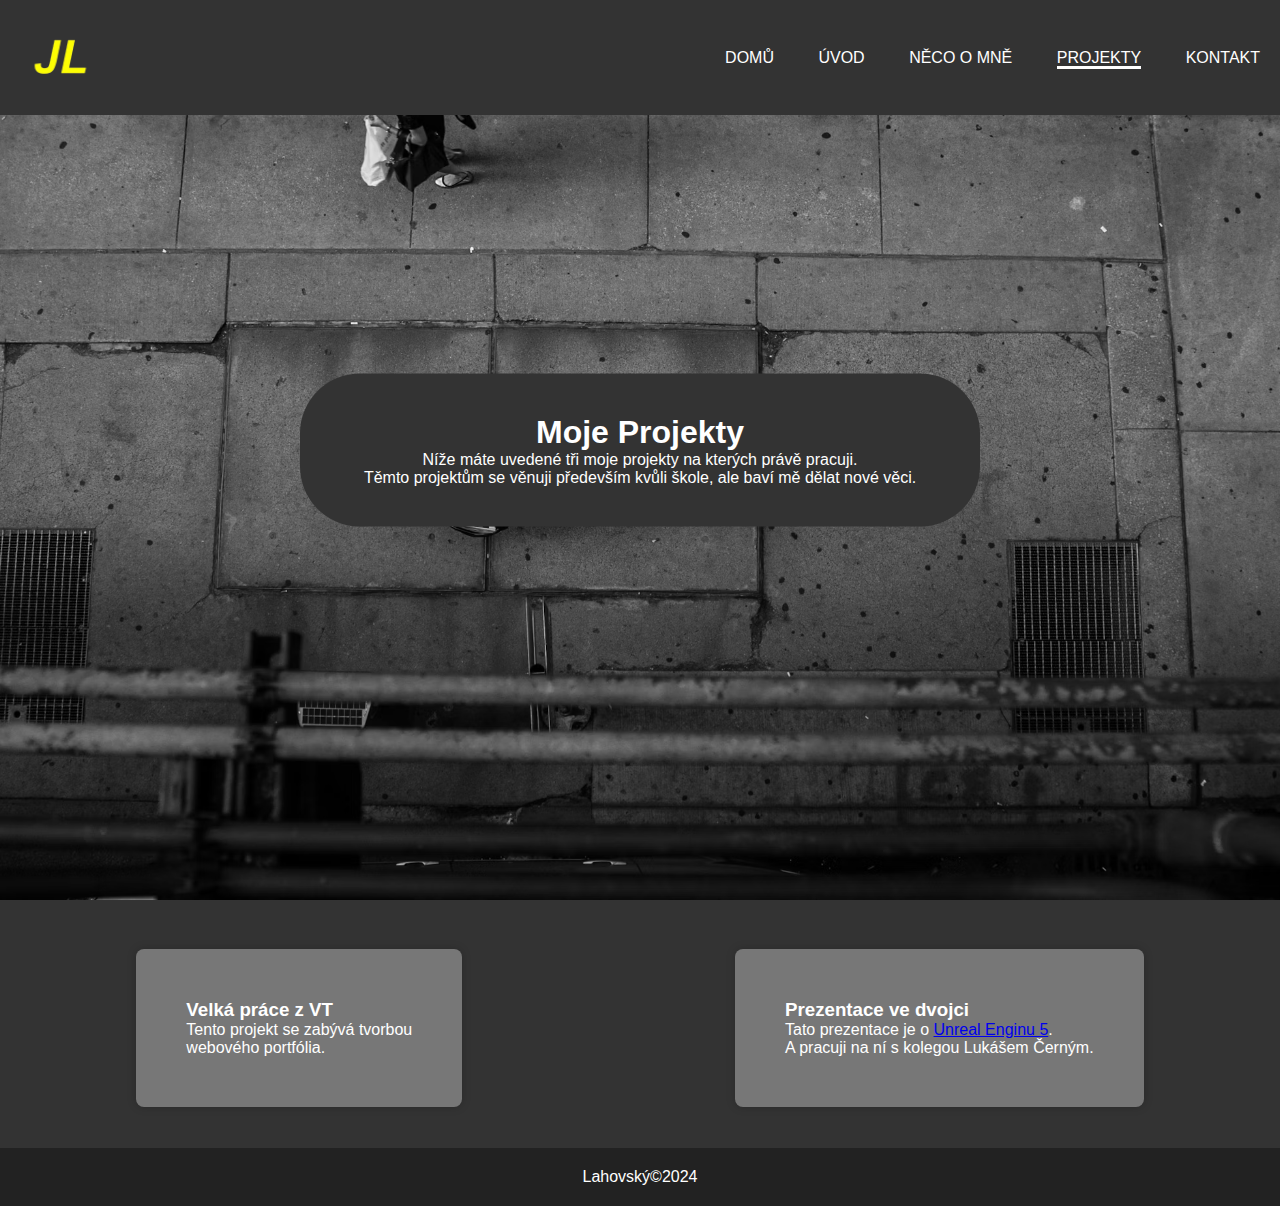
==== projekt.html @ 830ce5ba "Add files via upload" ====
<!DOCTYPE html>
<html lang="cs">
<head>
    <meta charset="UTF-8">
    <meta name="viewport" content="width=device-width, initial-scale=1.0">
    <title>Moje Webovka</title>
    <link rel="stylesheet" href="style.css">
</head>
<body>
    <div class="pozadí">
        <div class="navigace">
            <img src="unnamed-removebg-preview.png" class="logo">
            <!-- Hamburger menu -->
            <input type="checkbox" id="menu-toggle" class="menu-toggle">
            <label for="menu-toggle" class="hamburger-menu">
                &#9776; 
            </label>
            <ul class="nav-links">
                <li><a href="index.html">Domů</a></li>
                <li><a href="uvod.html">Úvod</a></li>
                <li><a href="omne.html">Něco o mně</a></li>
                <li><a href="projekt.html" class="projekt">Projekty</a></li>
                <li><a href="kontakt.html">Kontakt</a></li>
            </ul>
        </div>
    </div>
    <div class="text">
        <div class="projekt2">
            <h1>Moje Projekty</h1>
            <p>Níže máte uvedené tři moje projekty na kterých právě pracuji. <br>
            Těmto projektům se věnuji především kvůli škole, ale baví mě dělat nové věci.</p>
        </div>
    </div>
    <div class="rozhraní">
        <h2>Projekty</h2>
        <div class="projekty">
            <div class="projekt1">
                <h3>Velká práce z VT</h3>
                <p>Tento projekt se zabývá tvorbou<br>
                webového portfólia.</p>
            </div>
            <div class="projekt1">
                <h3>Prezentace ve dvojci</h3>
                <p>Tato prezentace je o <a href="https://t.ly/NVeoQ">Unreal Enginu 5</a>.<br>A pracuji na ní s kolegou Lukášem Černým.</p>
            </div>    
        </div>
        </div>
    </div>
    <footer class="patička">
        <p>Lahovský&copy;2024</p>
    </footer>
</body>
</html>
---- style.css ----
*{
    margin: 0;
    padding: 0;
    font-family: 'Franklin Gothic Medium', 'Arial Narrow', Arial, sans-serif;
}

body {
    background-color: #333;
}

.pozadí {
    width: 100%;
    height: 100vh;
    background: url(pozadi1.avif);
    background-position: center;
    background-size: cover;
}

.navigace {
    width: 100%;
    margin: auto;
    padding: 35px 0;
    display: flex;
    align-items: center;
    justify-content: space-between;
    background-color: #333;
    height: 5%;
}

.logo {
    width: 120px;
    cursor: pointer;
}

.navigace ul li {
    list-style: none;
    display: inline-block;
    margin: 0 20px;
    position: relative;
}

.navigace ul li a {
    text-decoration: none;
    color: white;
    text-transform: uppercase;
}

.navigace ul li::after {
    content:'';
    height: 3px;
    width: 0;
    background: #ffffff;
    position: absolute;
    left: 0;
    bottom: -3px;
    transition: 0.5s;
}

.navigace ul li:hover:after {
    width: 100%;
}

.text {
    width: 100%;
    position: absolute;
    top: 50%;
    transform: translateY(-50%);
    text-align: center;
    color: white;
}

.patička {
        background-color: #222; 
        color: white; 
        text-align: center;
        padding: 20px 0; 
        margin-top: 20px; 
      
}

.uvod2 {
    background-color: #333;
    padding: 40px 20px;
    border-radius: 60px;
    width: 50%;
    margin: auto;
}

.omne2 {
    background-color: #333;
    padding: 40px 20px;
    border-radius: 60px;
    width: 50%;
    margin: auto;
}

.domu2 {
    background-color: #333;
    padding: 40px 20px;
    border-radius: 60px;
    width: 50%;
    margin: auto;
}

.domu {
    border-bottom: 3px solid #ffffff;
    padding-bottom: 0px;
}

.uvod {
    border-bottom: 3px solid #ffffff;
    padding-bottom: 0px;
}

.omne {
    border-bottom: 3px solid #ffffff;
    padding-bottom: 0px;
}

.kontakt {
    border-bottom: 3px solid #ffffff;
    padding-bottom: 0dvi;
}

.projekt {
    border-bottom: 3px solid #ffffff;
    padding-bottom: 0px;
}

.projekty {
    display: flex;
    justify-content: space-around;
    background-color: #333;
    height: 200px;
}

.projekt1 {
    background-color: #777;
    padding: 50px;
    border-radius: 8px;
    box-shadow: 0 0 10px rgba(0, 0, 0, 0.2);
    max-width: 30%;
    margin: auto;
    color: white;
}

.projekt h3 {
    margin-bottom: 10px;
}


h2 {
    background-color: #333;
    text-align: center;
    color: #333;
}

.projekt2 {
    background-color: #333;
    padding: 40px 20px;
    border-radius: 60px;
    width: 50%;
    margin: auto;
}

.já {
    height: 25%;
    width: 25%;
    margin: auto;
}

.kontakt2 {
    background-color: #333;
    padding: 40px 20px;
    border-radius: 60px;
    width: 50%;
    margin: auto;
    color: white;
}

.ig {
    color: rgb(125, 118, 233);
}

.twitter {
    color: rgb(125, 118, 233);
}

.tt {
    color: rgb(125, 118, 233);
}

.mail {
    color: rgb(125, 118, 233);
}
/* Styl pro hamburger menu */
.menu-toggle {
    display: none; 
}

.hamburger-menu {
    display: none; 
    font-size: 24px;
    cursor: pointer;
    color: white;
}

/* Responzivní styly */
@media (max-width: 768px) {
    .nav-links {
        display: none; 
        flex-direction: column;
        width: 100%;
        background-color: #333;
        position: absolute;
        top: 60px;
        left: 0;
        padding: 10px 0;
        z-index: 1000;
    }

    .nav-links li {
        margin: 10px 0;
        text-align: center;
    }

    .menu-toggle:checked + .hamburger-menu + .nav-links {
        display: flex; 
    }

    .hamburger-menu {
        display: block; 
        position: absolute; 
        top: 35px; 
        left: 325px; 
    }
}
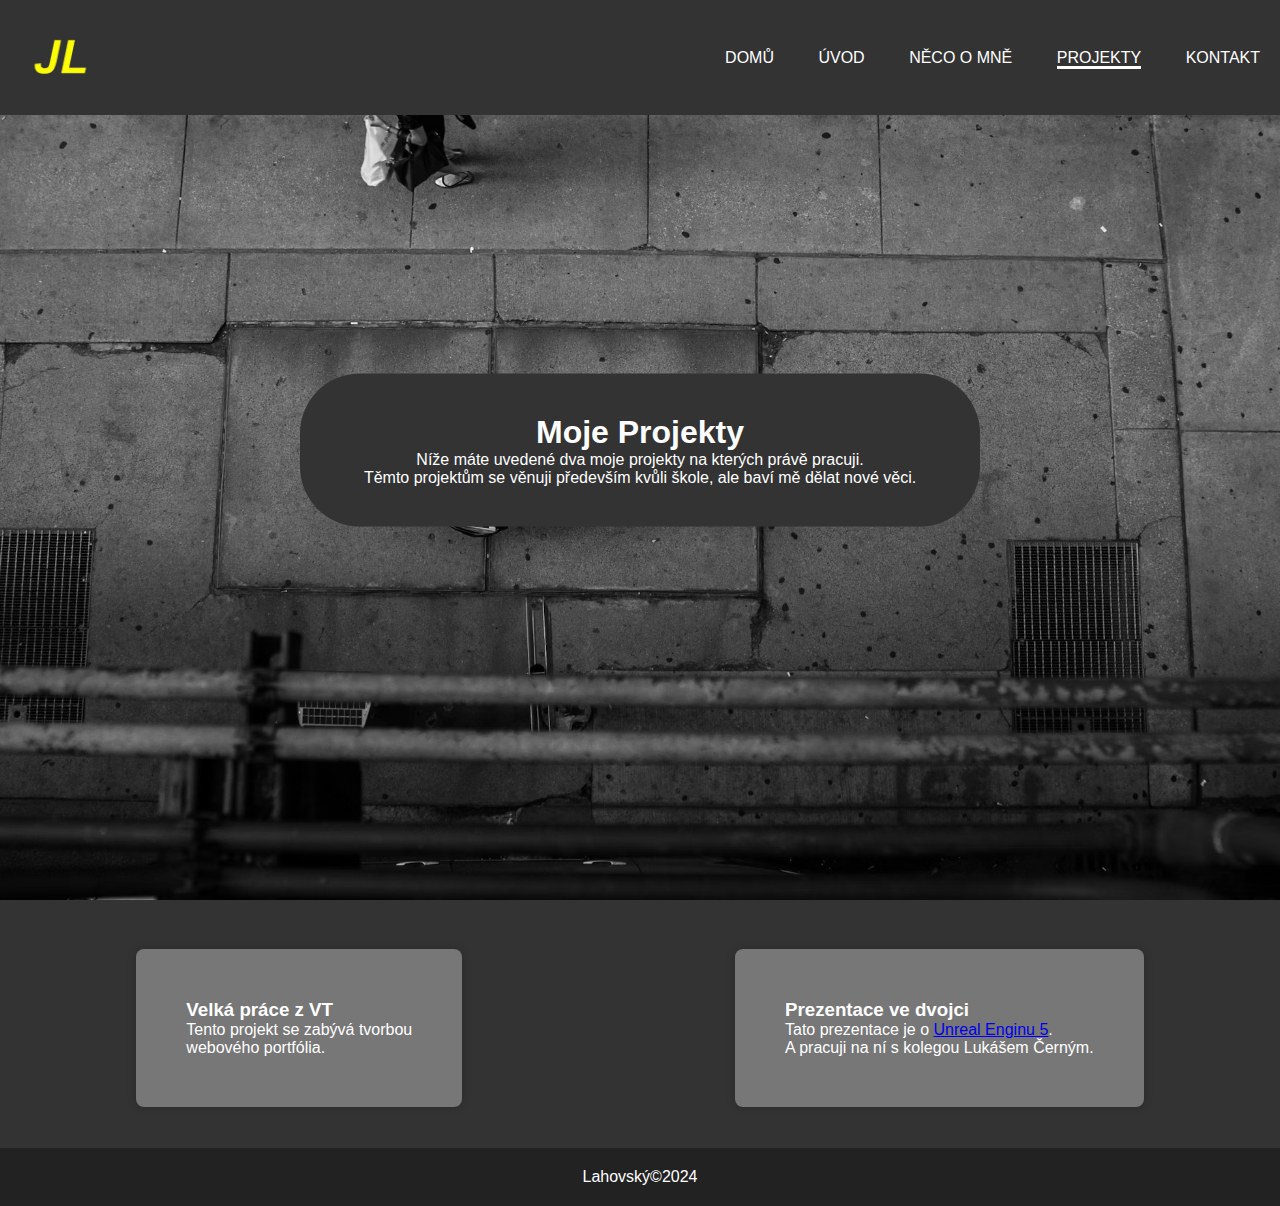
==== commit 84cad82e: "projekt.html" ====
--- a/projekt.html
+++ b/projekt.html
@@ -27,7 +27,7 @@
     <div class="text">
         <div class="projekt2">
             <h1>Moje Projekty</h1>
-            <p>Níže máte uvedené tři moje projekty na kterých právě pracuji. <br>
+            <p>Níže máte uvedené dva moje projekty na kterých právě pracuji. <br>
             Těmto projektům se věnuji především kvůli škole, ale baví mě dělat nové věci.</p>
         </div>
     </div>
@@ -50,4 +50,4 @@
         <p>Lahovský&copy;2024</p>
     </footer>
 </body>
-</html>+</html>
